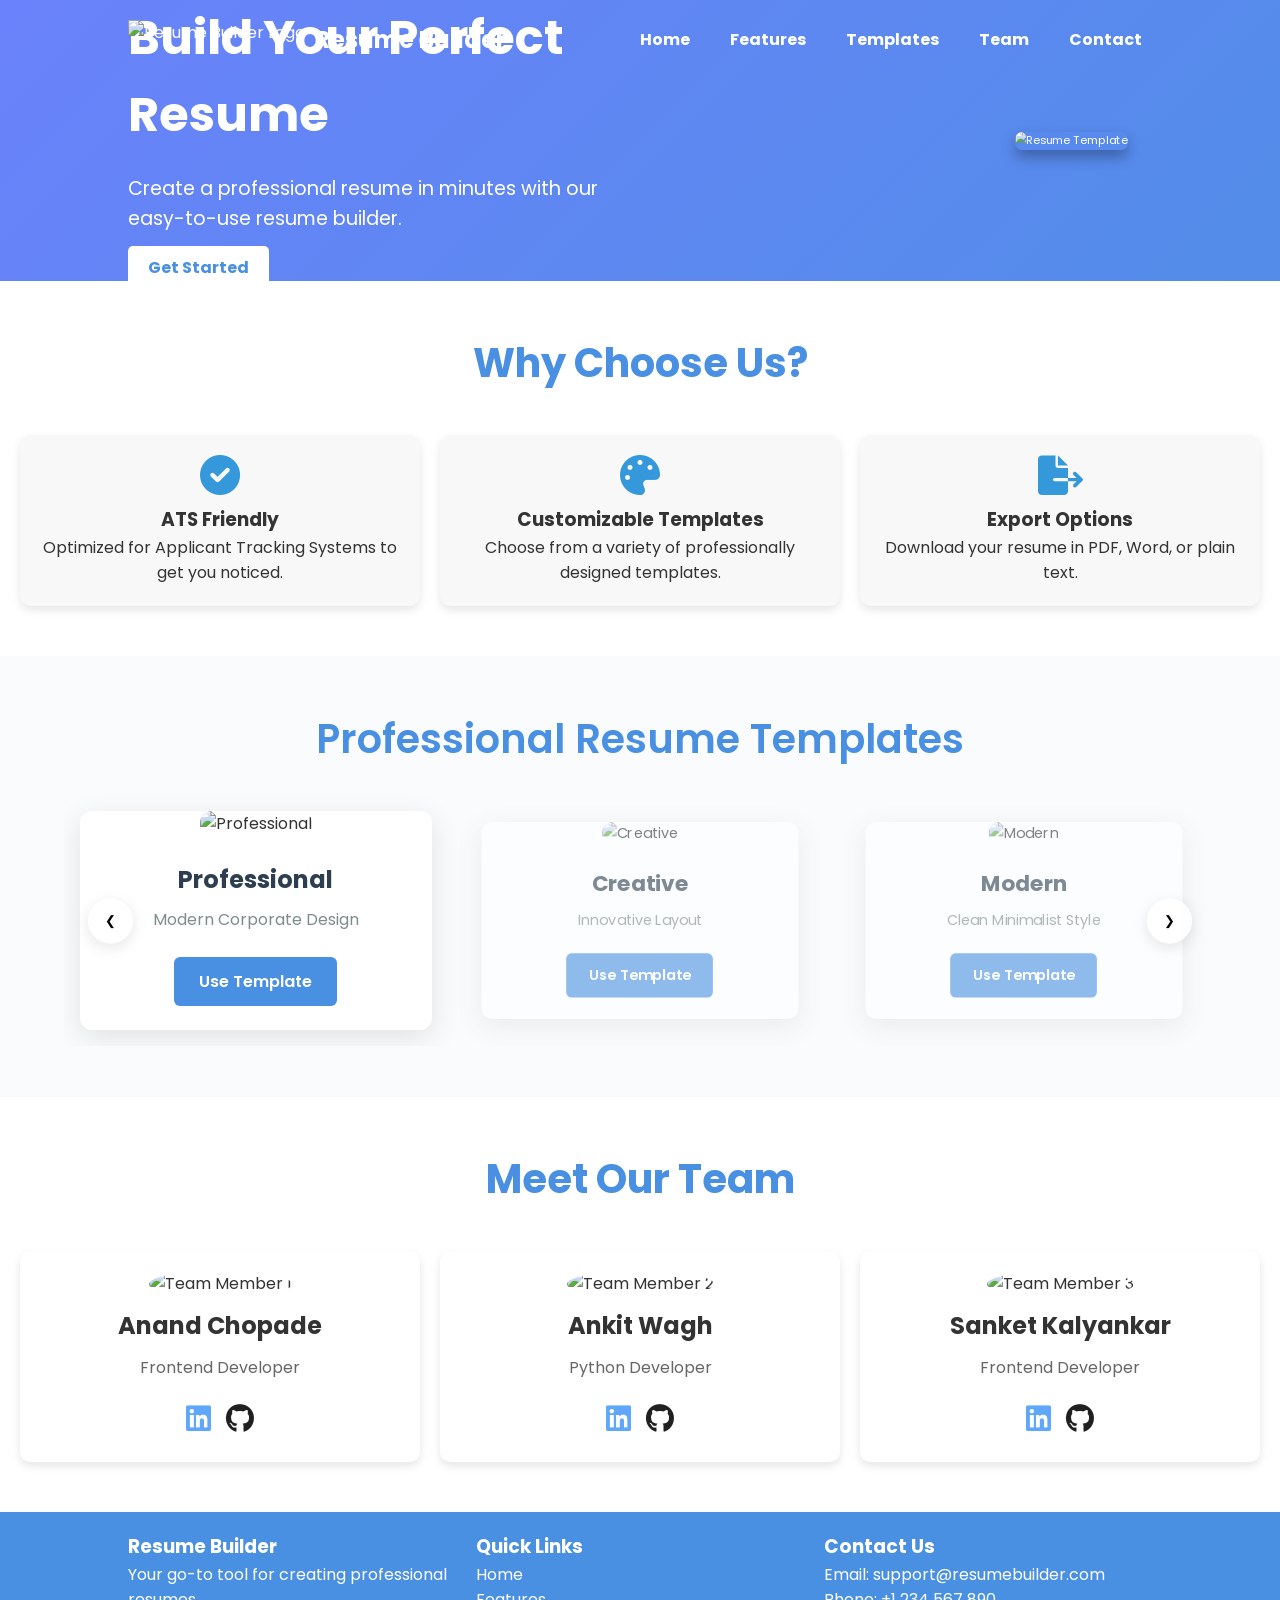
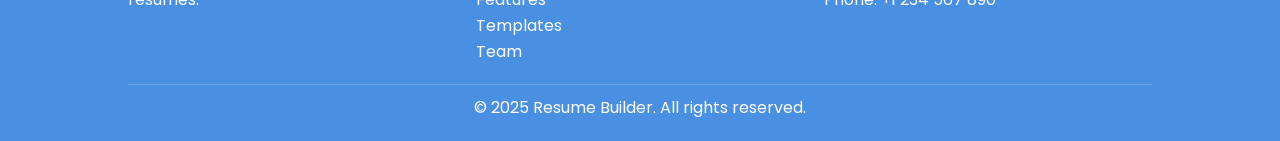
==== index.html @ ffc6434a "Add files via upload" ====
<!DOCTYPE html>
<html lang="en">

<head>
    <meta charset="UTF-8">
    <meta name="viewport" content="width=device-width, initial-scale=1">
    <title>Resume Builder</title>
    <link rel="stylesheet" href="style.css">
    <link rel="stylesheet" href="https://cdnjs.cloudflare.com/ajax/libs/font-awesome/6.0.0-beta3/css/all.min.css">
    <link href="https://fonts.googleapis.com/css2?family=Poppins:wght@400;600&display=swap" rel="stylesheet">
</head>

<body>
    <!-- Header with Hamburger Navbar -->
    <header>
        <div class="logo">
            <a href="/" class="logo">
                <img src="assets/logo.png" alt="Resume Builder Logo">
                <h2>Resume Builder</h2>
                </h2>
        
            </a>
        </div>
        <nav>
            <div class="hamburger" id="hamburger" aria-label="Toggle navigation">
                <div class="line"></div>
                <div class="line"></div>
                <div class="line"></div>
            </div>
            <ul class="nav-links" id="nav-links">
                <li><a href="#home">Home</a></li>
                <li><a href="#features">Features</a></li>
                <li><a href="templates.html">Templates</a></li>
                <li><a href="#team">Team</a></li>
                <li><a href="#contact">Contact</a></li>
            </ul>
        </nav>
    </header>

    <!-- Hero Section -->
    <section class="hero" id="home">
        <div class="hero-content">
            <h1>Build Your Perfect Resume</h1>
            <p>Create a professional resume in minutes with our easy-to-use resume builder.</p>
            <a href="#templates" class="btn">Get Started</a>
        </div>
        <div class="hero-image" data-parallax="0.3">
            <img src="assets/resume-template542.jpg" alt="Resume Template" loading="lazy">
          </div>
    </section>

    <!-- Feature Section -->
  <!-- Add data-scroll to elements you want to animate -->
<section class="features" id="features" data-scroll>
    <h2 data-scroll>Why Choose Us?</h2>
    <div class="feature-grid">
      <div class="feature-card" data-scroll>
                <i class="fas fa-check-circle"></i>
                <h3>ATS Friendly</h3>
                <p>Optimized for Applicant Tracking Systems to get you noticed.</p>
            </div>
            <div class="feature-card" data-scroll>
                <i class="fas fa-palette"></i>
                <h3>Customizable Templates</h3>
                <p>Choose from a variety of professionally designed templates.</p>
            </div>
            <div class="feature-card" data-scroll>
                <i class="fas fa-file-export"></i>
                <h3>Export Options</h3>
                <p>Download your resume in PDF, Word, or plain text.</p>
            </div>
        </div>
    </section>

    <!-- Template Section -->
    <section class="templates" id="templates">
        <h2>Professional Resume Templates</h2>
        <div class="slider-container">
            <div class="slider"></div>
            <button class="prev" aria-label="Previous">❮</button>
            <button class="next" aria-label="Next">❯</button>
        </div>
    </section>

    <!-- Preview Modal -->
    <div class="preview-modal">
        <div class="modal-content">
            <span class="close-modal">&times;</span>
            <img src="" alt="Full Preview" class="modal-image">
        </div>
    </div>

    <!-- About Team Section -->
    <section class="team" id="team">
        <h2>Meet Our Team</h2>
        <div class="team-grid">
            <div class="team-card">
                <img src="assets/anand.jpg" alt="Team Member 1">
                <h3>Anand Chopade</h3>
                <p>Frontend Developer</p>
                <div class="social-links">
                    <a href="https://www.linkedin.com/in/anand" target="_blank">
                        <i class="fab fa-linkedin"></i>
                    </a>
                    <a href="https://github.com/anand" target="_blank">
                        <i class="fab fa-github"></i>
                    </a>
                </div>
            </div>
            <div class="team-card">
                <img src="assets/ankit.jpg" alt="Team Member 2">
                <h3>Ankit Wagh</h3>
                <p>Python Developer</p>
                <div class="social-links">
                    <a href="https://www.linkedin.com/in/ankit" target="_blank">
                        <i class="fab fa-linkedin"></i>
                    </a>
                    <a href="https://github.com/ankit" target="_blank">
                        <i class="fab fa-github"></i>
                    </a>
                </div>
            </div>
            <div class="team-card">
                <img src="assets/sanket.jpg" alt="Team Member 3">
                <h3>Sanket Kalyankar</h3>
                <p>Frontend Developer</p>
                <div class="social-links">
                    <a href="https://www.linkedin.com/in/sanket" target="_blank">
                        <i class="fab fa-linkedin"></i>
                    </a>
                    <a href="https://github.com/sanket" target="_blank">
                        <i class="fab fa-github"></i>
                    </a>
                </div>
            </div>
        </div>
    </section>

    <!-- Footer -->
    <footer>
        <div class="footer-content">
            <div class="footer-section">
                <h3>Resume Builder</h3>
                <p>Your go-to tool for creating professional resumes.</p>
            </div>
            <div class="footer-section">
                <h3>Quick Links</h3>
                <ul>
                    <li><a href="#home">Home</a></li>
                    <li><a href="#features">Features</a></li>
                    <li><a href="#templates">Templates</a></li>
                    <li><a href="#team">Team</a></li>
                </ul>
            </div>
            <div class="footer-section">
                <h3>Contact Us</h3>
                <p>Email: support@resumebuilder.com</p>
                <p>Phone: +1 234 567 890</p>
            </div>
        </div>
        <div class="footer-bottom">
            <p>&copy; 2025 Resume Builder. All rights reserved.</p>
        </div>
    </footer>
</body>
<script src="script.js"></script>

</html>
---- style.css ----
/* General Styles */
* {
    margin: 0;
    padding: 0;
    box-sizing: border-box;
    font-family: 'Poppins', sans-serif;
    scroll-behavior: smooth;
}

html, body {
    width: 100%;
    overflow-x: hidden; /* Prevents horizontal scrolling */
}

body * {
    max-width: 100vw;
}

section {
    width: 100%;
}

body {
    line-height: 1.6;
    color: #333;
    /* Dark text for better readability */
    background-color: #f9f9f9;
    /* Light background */
    overflow-x: hidden;
}

a {
    text-decoration: none;
}

/* Header with Full-Screen Navbar */
header {
    display: flex;
    justify-content: space-between;
    align-items: center;
    padding: 20px 10%;
    /* background-color: transparent; Remove white background */
    background-color: rgba(255, 255, 255, 0);
    color: #000000;
    /* Dark text */
    position: fixed;
    width: 100%;
    top: 0;
    z-index: 1000;
    box-shadow: none;
    /* Remove shadow */
    transition: background-color 0.3s ease;
    /* Smooth transition for scroll effects (optional) */
}


/* Optional: Add a background on scroll */
header.scrolled {
    color: black;
    background-color: rgba(255, 255, 255, 0.95);
    /* Semi-transparent white on scroll */
    box-shadow: 0 2px 10px rgba(0, 0, 0, 0.1);
}

.logo {
    display: flex;
    align-items: center;
    gap: 10px;
    transition: transform 0.3s ease;
}

.logo:hover {
    transform: scale(1.05);
}

.logo img {
    height: 40px;
}

header.scrolled .logo a {
    color: black;
}

/* Creative Hamburger Menu */
.hamburger {
    display: none;
    flex-direction: column;
    gap: 5px;
    cursor: pointer;
    z-index: 1001;
    position: fixed;
    top: 20px;
    right: 20px;
    padding: 10px;
    border-radius: 50%;
    transition: background-color 0.3s ease;
}

.hamburger .line {
    width: 25px;
    height: 3px;
    background-color: rgb(255, 255, 255);
    /* White lines */
    transition: transform 0.3s ease, opacity 0.3s ease, background-color 0.3s ease;
}

/* Creative "X" Animation */
.hamburger.active .line:nth-child(1) {
    transform: rotate(45deg) translate(5px, 5px);
    background-color: white;
}

.hamburger.active .line:nth-child(2) {
    opacity: 0;
}

.hamburger.active .line:nth-child(3) {
    transform: rotate(-45deg) translate(5px, -5px);
    background-color: white;
}

/* Navbar Overlay */
.nav-links {
    display: flex;
    gap: 20px;
    list-style: none;
}

.nav-links li a {
    color: #ffffff;
    /* Dark text */
    font-weight: bold;
    padding: 5px 10px;
    border-radius: 5px;
    transition: background-color 0.3s ease, color 0.3s ease;
}

header.scrolled .nav-links a {
    color: black;
    /* Ensuring it remains black after scrolling */
}

.nav-links li a:hover {
    color: white;
    background-color: #4d91df;
    /* Blue background on hover */
}


/* Hero Section */
.hero {
    display: flex;
    justify-content: space-between;
    gap: 20px;
    align-items: center;
    padding: 0% 10%;
    background: linear-gradient(135deg, #4a90e2, #6a82fb);
    /* Blue gradient */
    color: white;
    overflow: hidden;
}

.hero-content {
    max-width: 50%;
    animation: slideInLeft 1s ease-out;
}

@keyframes slideInLeft {
    0% {
        transform: translateX(-100%);
        opacity: 0;
    }

    100% {
        transform: translateX(0);
        opacity: 1;
    }
}

.hero-image {
    animation: float 3s ease-in-out infinite;
}

@keyframes float {

    0%,
    100% {
        transform: translateY(0);
    }

    50% {
        transform: translateY(-20px);
    }
}

.hero-content h1 {
    font-size: 3rem;
    margin-bottom: 20px;
}

.hero-content p {
    font-size: 1.2rem;
    margin-bottom: 20px;
}

.hero-content .btn {
    background-color: white;
    color: #4a90e2;
    padding: 10px 20px;
    border-radius: 5px;
    font-weight: bold;
    transition: transform 0.3s ease, box-shadow 0.3s ease;
}

.hero-content .btn:hover {
    transform: translateY(-5px);
    box-shadow: 0 5px 15px rgba(0, 0, 0, 0.3);
}

.hero-image img {
    max-width: 100%;
    height: auto;
    scale: 0.7;
    border-radius: 10px;
    box-shadow: 0 10px 20px rgba(0, 0, 0, 0.3);
}

/* Feature Section */
.features {
    padding: 50px 20px;
    text-align: center;
    background-color: #ffffff;
    /* White background */
}

.features h2 {
    font-size: 2.5rem;
    margin-bottom: 40px;
    color: #4a90e2;
    /* Blue text */
}

.feature-grid {
    display: grid;
    grid-template-columns: repeat(auto-fit, minmax(250px, 1fr)); /* Auto-fit layout */
    gap: 20px;
    justify-content: center;
}

.feature-card {
    background: #f8f8f8;
    padding: 20px;
    border-radius: 10px;
    box-shadow: 0 4px 8px rgba(0, 0, 0, 0.1);
    text-align: center;
    transition: transform 0.3s ease-in-out;
}

.feature-card:hover {
    transform: translateY(-5px);
}

.feature-card i {
    font-size: 40px;
    color: #3498db;
    margin-bottom: 10px;
}

/* Template Section */
.templates {
    padding: 4% 5%;
    background: #f9fbfd;
    text-align: center;
}

.templates h2 {
    font-size: 2.5rem;
    margin-bottom: 1.5rem;
    color: #4a90e2;
    font-weight: 600;
}

/* Slider Container */
.slider-container {
    position: relative;
    max-width: 1200px;
    margin: auto;
    overflow: hidden;
}

/* Slider */
.slider {
    display: flex;
    transition: transform 0.6s ease;
}

/* Individual Slide */
.slide {
    flex: 0 0 33.33%;
    /* Default: 3 slides visible */
    padding: 1rem;
    opacity: 0.6;
    transform: scale(0.9);
    transition: all 0.3s ease;
}

.slide.active {
    opacity: 1;
    transform: scale(1);
}

/* Template Card */
.template-card {
    border-radius: 12px;
    overflow: hidden;
    box-shadow: 0 8px 30px rgba(0, 0, 0, 0.1);
    transition: transform 0.3s ease, box-shadow 0.3s ease;
    background: white;
}

.template-card:hover {
    transform: translateY(-5px);
    box-shadow: 0 12px 40px rgba(0, 0, 0, 0.15);
}

.template-image {
    width: 100%;
    height: auto;
    border-radius: 12px 12px 0 0;
    cursor: pointer;
    /* Add pointer for preview */
}

.template-info {
    padding: 1.5rem;
    text-align: center;
}

.template-info h3 {
    font-size: 1.5rem;
    color: #2c3e50;
    margin-bottom: 0.5rem;
}

.template-info p {
    font-size: 1rem;
    color: #7f8c8d;
    margin-bottom: 1.5rem;
}

.use-template {
    display: inline-block;
    padding: 12px 25px;
    background: #4a90e2;
    color: white;
    border: none;
    border-radius: 6px;
    font-size: 1rem;
    font-weight: 600;
    cursor: pointer;
    transition: background 0.3s ease, transform 0.3s ease;
    text-decoration: none;
}

.use-template:hover {
    background: #357abd;
    transform: translateY(-2px);
}

/* Navigation Arrows */
.prev,
.next {
    position: absolute;
    top: 50%;
    transform: translateY(-50%);
    background: rgba(255, 255, 255, 0.95);
    border: none;
    border-radius: 50%;
    width: 45px;
    height: 45px;
    cursor: pointer;
    display: flex;
    align-items: center;
    justify-content: center;
    box-shadow: 0 4px 15px rgba(0, 0, 0, 0.1);
    transition: background 0.3s ease;
}

.prev:hover,
.next:hover {
    background: white;
}

.prev {
    left: 1.5rem;
}

.next {
    right: 1.5rem;
}

/* Preview Modal */
.preview-modal {
    display: none;
    position: fixed;
    top: 0;
    left: 0;
    width: 100%;
    height: 100%;
    background: rgba(0, 0, 0, 0.9);
    justify-content: center;
    align-items: center;
    z-index: 1000;
}

.modal-content {
    position: relative;
    max-width: 90%;
    max-height: 90vh;
    background: white;
    border-radius: 12px;
    padding: 1.5rem;
}

.modal-image {
    max-width: 100%;
    max-height: 80vh;
    object-fit: contain;
    border-radius: 8px;
}

.close-modal {
    position: absolute;
    top: 1rem;
    right: 1.5rem;
    font-size: 2rem;
    cursor: pointer;
    color: #2c3e50;
}

/* Team Section */
.team {
    padding: 50px 20px;
    text-align: center;
    background-color: #ffffff;
    /* White background */
}

.team h2 {
    font-size: 2.5rem;
    margin-bottom: 40px;
    color: #4a90e2;
    /* Blue text */
}

.team-grid {
    display: grid;
    grid-template-columns: repeat(auto-fit, minmax(250px, 1fr)); /* Responsive grid */
    gap: 20px;
    justify-content: center;
}

.team-card {
    background: #ffffff;
    padding: 20px;
    border-radius: 10px;
    box-shadow: 0 4px 8px rgba(0, 0, 0, 0.1);
    text-align: center;
    transition: transform 0.3s ease-in-out;
}

.team-card:hover {
    transform: scale(1.05);
    box-shadow: 0 10px 20px rgba(0, 0, 0, 0.1);
}

.team-card img {
    width: 120px;
    height: 120px;
    border-radius: 50%;
    object-fit: cover;
    margin-bottom: 10px;
}

.team-card h3 {
    font-size: 1.5rem;
    margin-bottom: 10px;
}

.team-card p {
    font-size: 1rem;
    color: #666;
    /* Gray text */
}

/* Social Links */
.social-links {
    display: flex;
    justify-content: center;
    gap: 15px;
    margin-top: 15px;
}

.social-links a {
    color: #4a90e2;
    /* Blue icon */
    font-size: 1.8rem;
    transition: color 0.3s ease, transform 0.3s ease;
}

.social-links a:hover {
    color: #6a82fb;
    /* Lighter blue on hover */
    transform: translateY(-5px);
}

/* LinkedIn and GitHub Icons */
.fab.fa-linkedin {
    color: #5ea7fa;
    /* LinkedIn blue */
}

.fab.fa-github {
    color: #202020;
    /* GitHub black */
}

/* Hover Effects for Icons */
.fab.fa-linkedin:hover {
    color: #39afee;
    /* Darker LinkedIn blue */
}

.fab.fa-github:hover {
    color: #000;
    /* Darker GitHub black */
}

/* Footer */
footer {
    background-color: #4a90e2;
    /* Blue background */
    color: white;
    padding: 20px 10%;
}

.footer-content {
    display: grid;
    grid-template-columns: repeat(3, 1fr);
    gap: 20px;
}

.footer-section li,
a {
    list-style-type: none;
    color: white;
}

.footer-bottom {
    text-align: center;
    margin-top: 20px;
    padding-top: 10px;
    border-top: 1px solid rgba(255, 255, 255, 0.2);
}

/* Responsive Design */
@media (max-width: 768px) {

    /* Header and Navbar */
    header {
        padding: 15px 5%;
    }

    .logo h2 {
        font-size: 1.2rem;
    }

    .hamburger {
        display: flex;
    }

    .nav-links {
        position: fixed;
        top: 0;
        left: 0;
        width: 100%;
        height: 100vh;
        background-color: rgba(74, 144, 226, 0.95);
        /* Blue overlay */
        flex-direction: column;
        justify-content: center;
        align-items: center;
        transform: translateX(-100%);
        transition: transform 0.3s ease-in-out;
        z-index: 1000;
    }

    .nav-links.active {
        transform: translateX(0);
    }

    .nav-links li a {
        font-size: 1.5rem;
        padding: 10px 20px;
        color: white;
        transition: color 0.3s ease, transform 0.3s ease;
    }

    .nav-links li a:hover {
        color: #6a82fb;
        /* Lighter blue on hover */
        transform: translateX(10px);
    }

    header.scrolled .hamburger .line {
        background-color: #6a82fb;
    }

    header.scrolled .nav-links a {
        color: white;
    }

    /* Prevent scrolling when navbar is open */
    body.nav-open {
        overflow: hidden;
    }

    /* Hero Section */
    .hero {
        flex-direction: column;
        text-align: center;
        padding: 25% 5% 5%;
    }

    .hero-content {
        max-width: 100%;
    }

    .hero-content h1 {
        font-size: 2rem;
    }

    .hero-content p {
        font-size: 1rem;
    }

    .hero-image img {
        width: 100%;
        margin-top: 20px;
    }

    /* Feature Section */
    .features {
        padding: 10% 5%;
    }

    .features h2 {
        font-size: 2rem;
    }

    .feature-grid {
        grid-template-columns: 1fr;
    }

    .feature-card {
        padding: 15px;
    }

    /* Mobiles: 1 slide visible */
    .slide {
        flex: 0 0 100%;
    }

    .prev,
    .next {
        width: 40px;
        height: 40px;
    }

    .template-info h3 {
        font-size: 1.3rem;
    }

    .template-info p {
        font-size: 0.9rem;
    }

    .use-template {
        padding: 10px 20px;
        font-size: 0.9rem;
    }

    /* Team Section */
    .team {
        padding: 10% 5%;
    }

    .team h2 {
        font-size: 2rem;
    }

    .team-grid {
        display: flex;
        flex-direction: column; /* Stack members properly */
        align-items: center; 
        grid-template-columns: 1fr;
    }

    .team-card {
        width: 90%;
        /* max-width: 350px; Keep size balanced */
        margin-bottom: 20px;
        padding: 15px;
    }

    /* Footer */
    .footer-content {
        grid-template-columns: 1fr;
        text-align: center;
        gap: 15px;
        display: flex;
        flex-direction: column; /* Stack footer sections */
    }

    .footer-section {
        margin-bottom: 20px;
    }

    /* .footer-bottom {
    } */

    .feature-grid, .team-grid {
        grid-template-columns: repeat(2, 1fr); /* 2 columns */
    }
}

/* Tablet Responsiveness (768px - 1024px) */
@media (min-width: 768px) and (max-width: 1024px) {

    /* Hero Section Adjustments */
    .hero {
        flex-direction: column;
        text-align: center;
        padding: 15% 10%;
    }

    .hero-content {
        max-width: 100%;
        margin-bottom: 30px;
    }

    .hero-content h1 {
        font-size: 2.5rem;
    }

    .hero-content p {
        font-size: 1.1rem;
    }

    .hero-image img {
        max-width: 80%;
        scale: 1;
        /* Reset scaling for tablets */
    }

    /* Feature Section Adjustments */
    .feature-grid {
        grid-template-columns: repeat(2, 1fr);
        /* 2 columns for tablets */
    }


    /* Tablets: 2 slides visible */
    .slide {
        flex: 0 0 50%;
    }

    /* Team Section Adjustments */
    .team-grid {
        grid-template-columns: repeat(2, 1fr);
        /* 2 columns for tablets */
    }
}

/* Add these to your existing CSS */

/* Advanced Scroll Animations */
[data-scroll] {
    opacity: 0;
    transform: translateY(50px);
    transition: all 0.8s cubic-bezier(0.215, 0.61, 0.355, 1);
}

[data-scroll].visible {
    opacity: 1;
    transform: translateY(0);
}

/* Staggered Animations */
.feature-card:nth-child(1) {
    transition-delay: 0.2s;
}

.feature-card:nth-child(2) {
    transition-delay: 0.4s;
}

.feature-card:nth-child(3) {
    transition-delay: 0.6s;
}

.team-card:nth-child(1) {
    transition-delay: 0.2s;
}

.team-card:nth-child(2) {
    transition-delay: 0.4s;
}

.team-card:nth-child(3) {
    transition-delay: 0.6s;
}

Parallax Effect */ .hero::before {
    content: '';
    position: absolute;
    top: 0;
    left: 0;
    width: 100%;
    height: 100%;
    background: linear-gradient(45deg, #4a90e2, #6a82fb);
    z-index: -1;
    transform: translateZ(-1px) scale(1.5);
}

@keyframes gradientBG {
    0% {
        background-position: 0% 50%;
    }

    50% {
        background-position: 100% 50%;
    }

    100% {
        background-position: 0% 50%;
    }
}

.hero {
    background: linear-gradient(-45deg, #4a90e2, #6a82fb, #4a90e2, #6a82fb);
    background-size: 400% 400%;
    animation: gradientBG 15s ease infinite;
}

.feature-card:hover i {
    transform: rotate(360deg);
    transition: transform 0.6s ease;
}

/* .feature-card,
.team-card {
    background: rgba(255, 255, 255, 0.1);
    backdrop-filter: blur(12px);
    -webkit-backdrop-filter: blur(12px);
    border: 1px solid rgba(255, 255, 255, 0.2);
} */


.custom-cursor {
    position: fixed;
    width: 30px;
    height: 30px;
    border: 2px solid #4a90e2;
    border-radius: 50%;
    pointer-events: none;
    mix-blend-mode: difference;
    transition: transform 0.3s ease, opacity 0.3s ease;
    z-index: 9999;
}

.cursor-follower {
    position: fixed;
    width: 10px;
    height: 10px;
    background: #4a90e2;
    border-radius: 50%;
    pointer-events: none;
    transition: transform 0.1s ease;
    z-index: 9998;
}


@media screen and (max-width: 480px) {

    body {
        font-size: 14px;
        /* Adjust for better readability */
    }

    .container {
        width: 100%;
        padding: 10px;
    }

    .resume-header h1 {
        font-size: 20px;
        text-align: center;
    }

    .resume-content {
        width: 100%;
        padding: 10px;
    }

    .hero-section {
        text-align: center;
        padding: 20px;
    }

    .hero-section h1 {
        font-size: 22px;
    }

    .resume-preview {
        width: 100%;
        overflow-x: hidden;
        /* Prevents horizontal scrolling */
    }

    .features-section {
        flex-direction: column;
        align-items: center;
        text-align: center;
    }

    .feature-box {
        width: 90%;
        margin-bottom: 10px;
    }

    .get-started-btn {
        width: 100%;
        padding: 12px;
        font-size: 16px;
    }

    .feature-grid, .team-grid {
        grid-template-columns: 1fr; /* 1 column */
    }

    .feature-card, .team-card {
        padding: 15px;
    }

    .feature-card i {
        font-size: 35px;
    }

    .team-card img {
        width: 90px;
        height: 90px;
    }
} 


/* General Adjustments for 360px Screens */
@media (max-width: 360px) {
    /* Header */
    header {
        padding: 10px 5%; /* Reduce padding */
    }

    .logo img {
        height: 30px; /* Reduce logo size */
    }

    .logo h2 {
        font-size: 1rem; /* Reduce logo text size */
    }

    /* Hamburger Menu */
    .hamburger {
        top: 15px; /* Adjust position */
        right: 15px;
        padding: 8px; /* Reduce padding */
    }

    .hamburger .line {
        width: 20px; /* Reduce line width */
        height: 2px; /* Reduce line height */
    }

    /* Navbar Links */
    .nav-links li a {
        font-size: 1.2rem; /* Reduce font size */
        padding: 8px 15px; /* Reduce padding */
    }

    /* Hero Section */
    .hero {
        padding: 20% 5% 10%; /* Adjust padding */
        flex-direction: column; /* Stack vertically */
        text-align: center;
    }

    .hero-content {
        max-width: 100%; /* Full width */
    }

    .hero-content h1 {
        font-size: 1.8rem; /* Reduce heading size */
        margin-bottom: 10px; /* Reduce margin */
    }

    .hero-content p {
        font-size: 0.9rem; /* Reduce paragraph size */
        margin-bottom: 15px; /* Reduce margin */
    }

    .hero-content .btn {
        padding: 8px 16px; /* Reduce button padding */
        font-size: 0.9rem; /* Reduce button font size */
    }

    .hero-image img {
        scale: 0.6; /* Reduce image scaling */
        margin-top: 15px; /* Add margin */
    }

    /* Feature Section */
    .features {
        padding: 10% 5%; /* Adjust padding */
    }

    .features h2 {
        font-size: 1.8rem; /* Reduce heading size */
        margin-bottom: 20px; /* Reduce margin */
    }

    .feature-grid {
        grid-template-columns: 1fr; /* Single column */
        gap: 15px; /* Reduce gap */
    }

    .feature-card {
        padding: 15px; /* Reduce padding */
    }

    .feature-card i {
        font-size: 1.5rem; /* Reduce icon size */
    }

    .feature-card h3 {
        font-size: 1.2rem; /* Reduce heading size */
    }

    .feature-card p {
        font-size: 0.9rem; /* Reduce paragraph size */
    }

    /* Template Section */
    .templates {
        padding: 10% 5%; /* Adjust padding */
    }

    .templates h2 {
        font-size: 1.8rem; /* Reduce heading size */
        margin-bottom: 15px; /* Reduce margin */
    }

    .slide {
        flex: 0 0 100%; /* Single slide visible */
    }

    .template-info h3 {
        font-size: 1.2rem; /* Reduce heading size */
    }

    .template-info p {
        font-size: 0.9rem; /* Reduce paragraph size */
    }

    .use-template {
        padding: 8px 16px; /* Reduce button padding */
        font-size: 0.9rem; /* Reduce button font size */
    }

    /* Team Section */
    .team {
        padding: 10% 5%; /* Adjust padding */
    }

    .team h2 {
        font-size: 1.8rem; /* Reduce heading size */
        margin-bottom: 20px; /* Reduce margin */
    }

    .team-grid {
        grid-template-columns: 1fr; /* Single column */
        gap: 15px; /* Reduce gap */
    }

    .team-card {
        padding: 15px; /* Reduce padding */
    }

    .team-card img {
        max-width: 120px; /* Reduce image size */
    }

    .team-card h3 {
        font-size: 1.2rem; /* Reduce heading size */
    }

    .team-card p {
        font-size: 0.9rem; /* Reduce paragraph size */
    }

    /* Footer */
    footer {
        padding: 15px 5%; /* Adjust padding */
    }

    .footer-content {
        grid-template-columns: 1fr; /* Single column */
        gap: 10px; /* Reduce gap */
        flex-direction: column;
        text-align: center;
        padding: 10px;
    }

    .footer-section h3 {
        margin-bottom: 10px;
    }

    .feature-card, .team-card {
        padding: 10px;
    }

    .feature-card i {
        font-size: 30px;
    }

    .team-card img {
        width: 100px;
        height: 100px;
    }
}
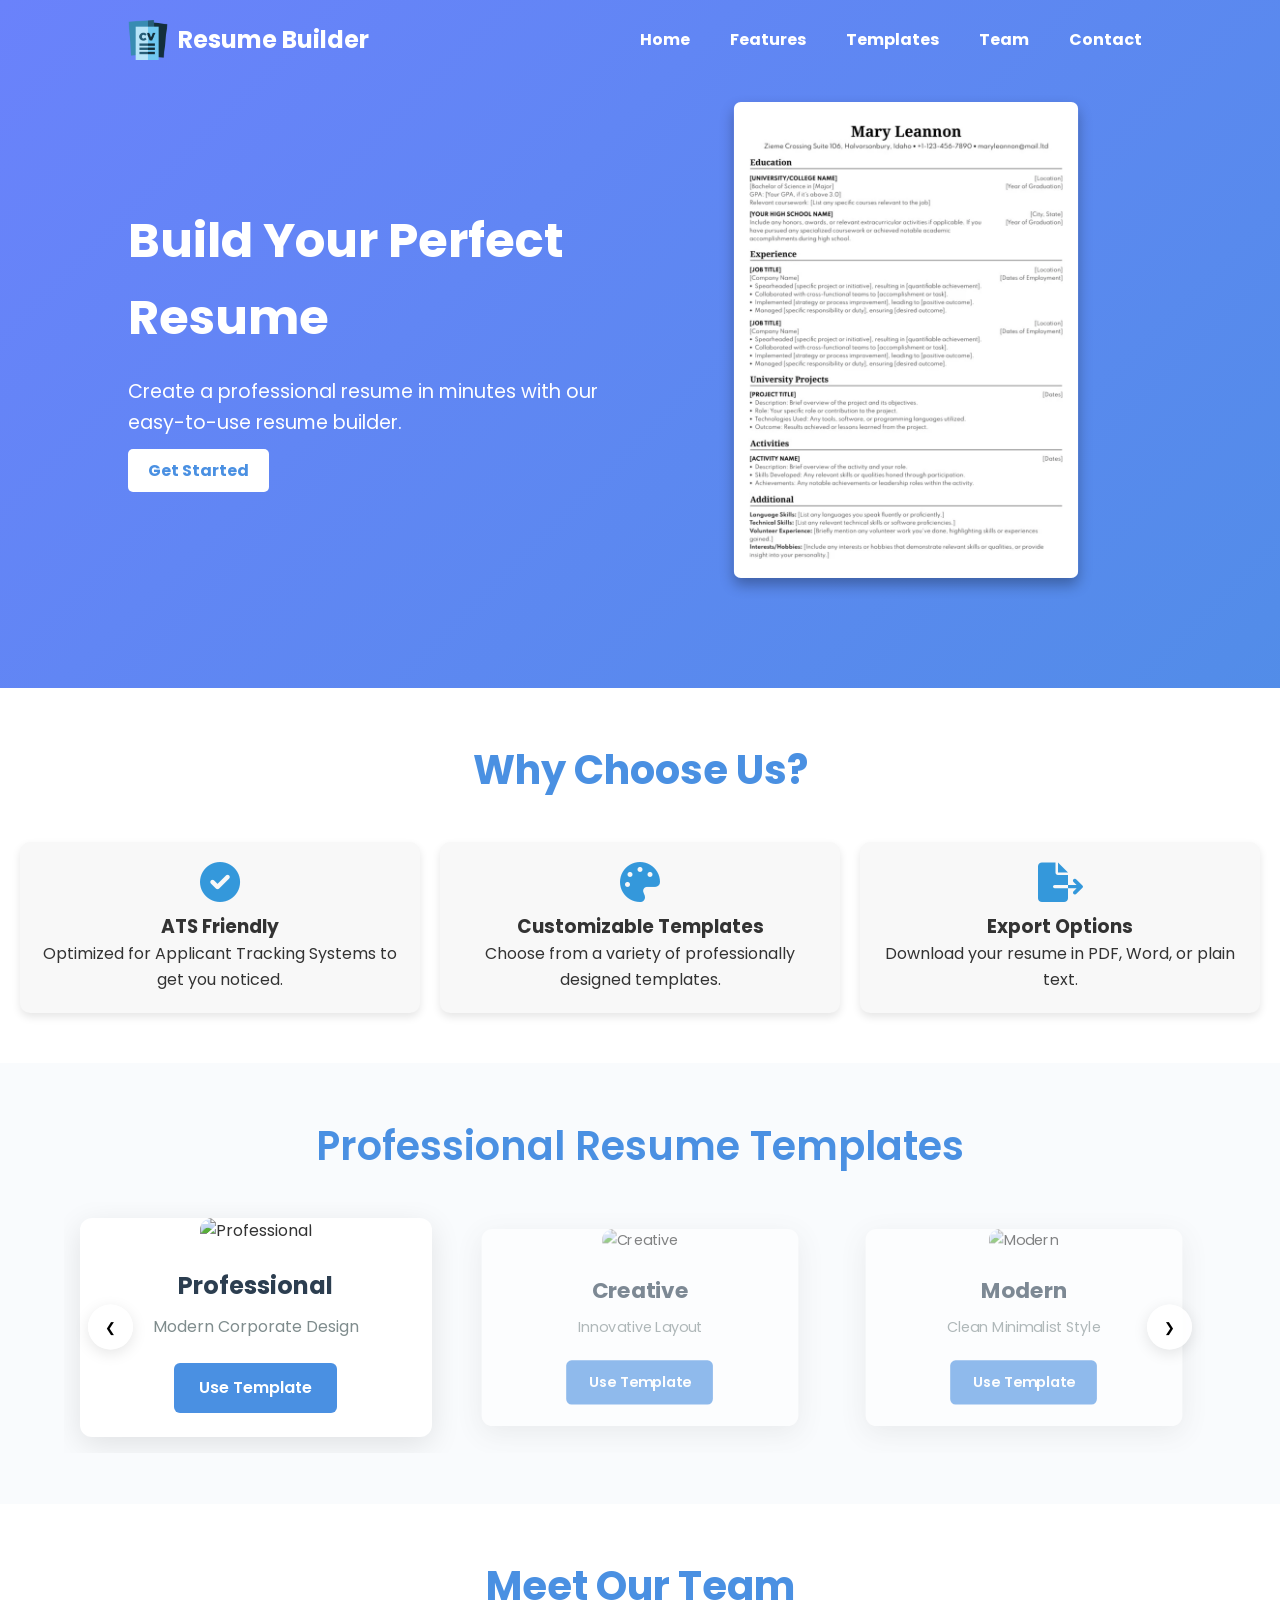
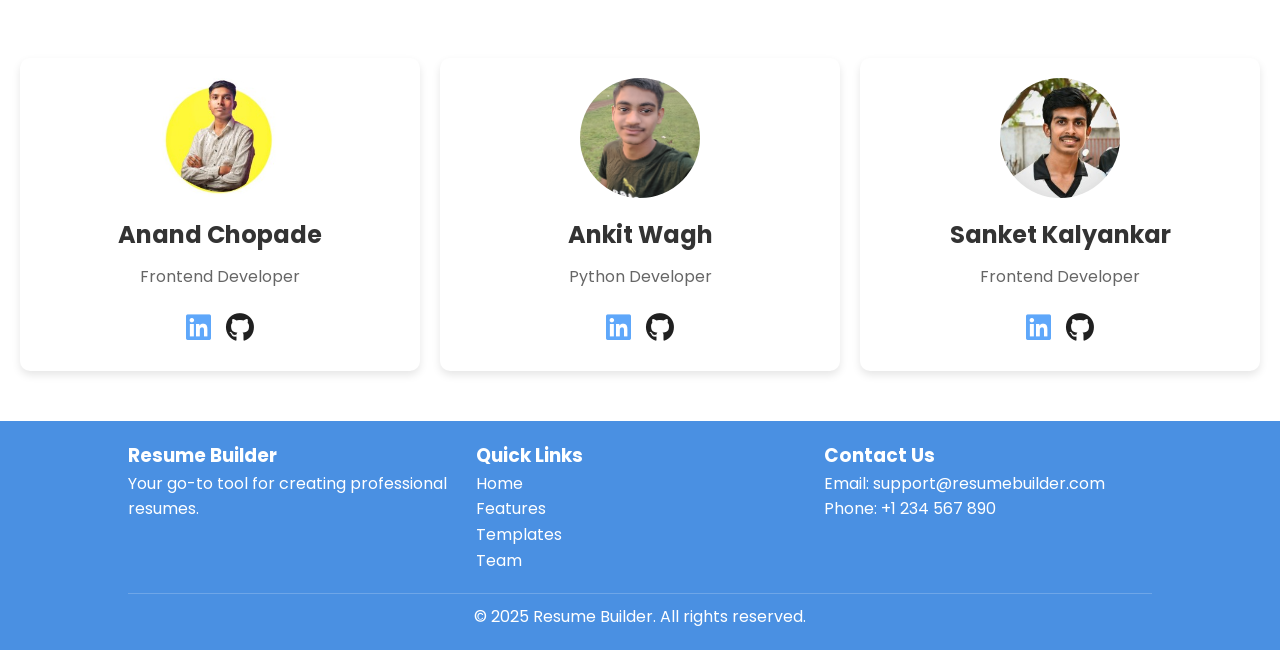
==== commit b813c885: "Update index.html" ====
--- a/index.html
+++ b/index.html
@@ -15,7 +15,7 @@
     <header>
         <div class="logo">
             <a href="/" class="logo">
-                <img src="assets/logo.png" alt="Resume Builder Logo">
+                <img src="logo.png" alt="Resume Builder Logo">
                 <h2>Resume Builder</h2>
                 </h2>
         
@@ -45,7 +45,7 @@
             <a href="#templates" class="btn">Get Started</a>
         </div>
         <div class="hero-image" data-parallax="0.3">
-            <img src="assets/resume-template542.jpg" alt="Resume Template" loading="lazy">
+            <img src="resume-template542.jpg" alt="Resume Template" loading="lazy">
           </div>
     </section>
 
@@ -95,7 +95,7 @@
         <h2>Meet Our Team</h2>
         <div class="team-grid">
             <div class="team-card">
-                <img src="assets/anand.jpg" alt="Team Member 1">
+                <img src="anand.jpg" alt="Team Member 1">
                 <h3>Anand Chopade</h3>
                 <p>Frontend Developer</p>
                 <div class="social-links">
@@ -108,7 +108,7 @@
                 </div>
             </div>
             <div class="team-card">
-                <img src="assets/ankit.jpg" alt="Team Member 2">
+                <img src="ankit.jpg" alt="Team Member 2">
                 <h3>Ankit Wagh</h3>
                 <p>Python Developer</p>
                 <div class="social-links">
@@ -121,7 +121,7 @@
                 </div>
             </div>
             <div class="team-card">
-                <img src="assets/sanket.jpg" alt="Team Member 3">
+                <img src="sanket.jpg" alt="Team Member 3">
                 <h3>Sanket Kalyankar</h3>
                 <p>Frontend Developer</p>
                 <div class="social-links">
@@ -165,4 +165,4 @@
 </body>
 <script src="script.js"></script>
 
-</html>+</html>
